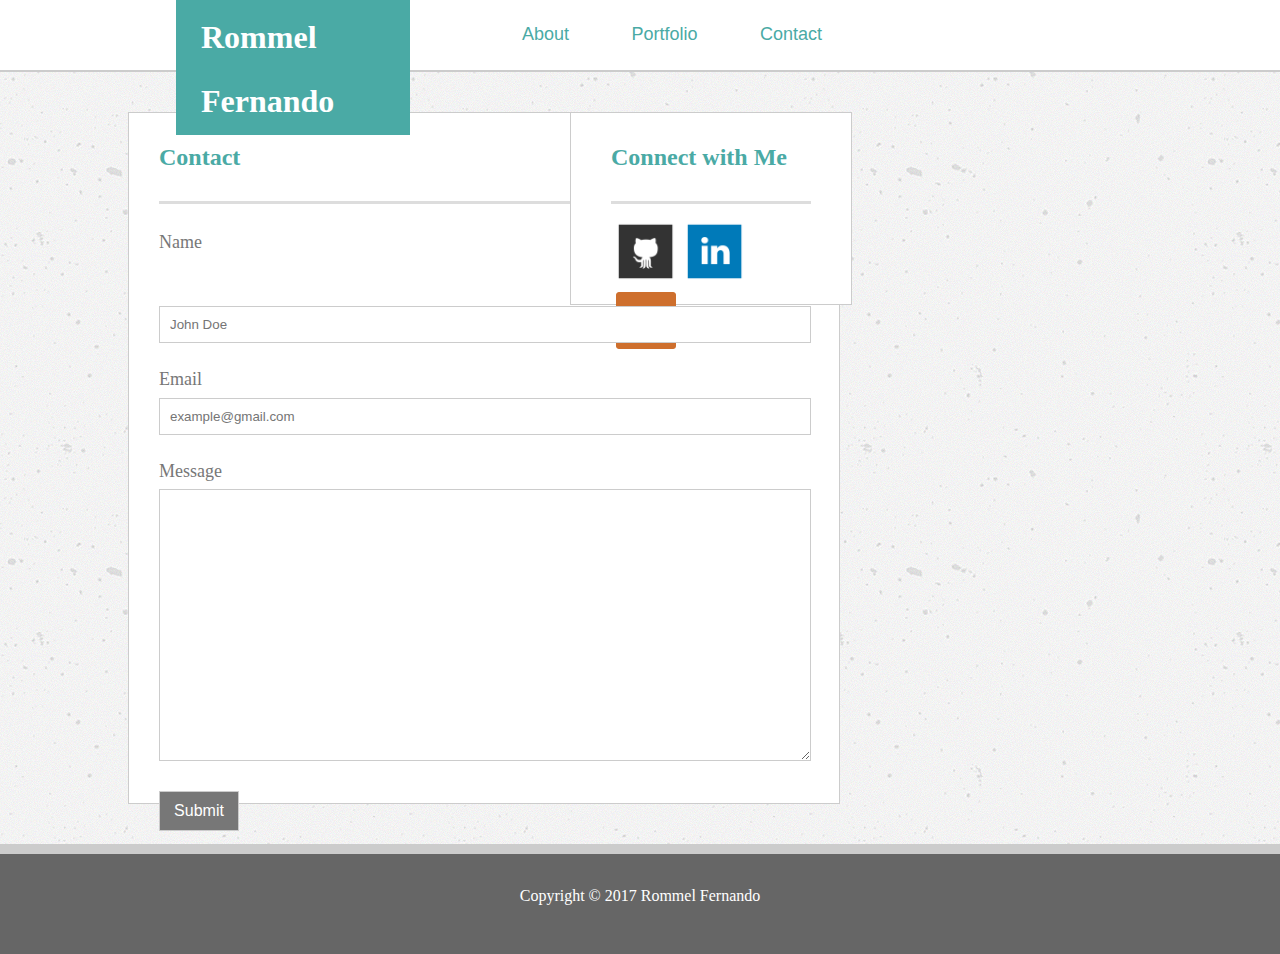
==== contact.html @ c7f50bca "portfolio and contact html files complete" ====
<!DOCTYPE html>
<html lang="en-us">
<head>
    <meta charset="UTF-8">
    <title>Basic Portfolio</title>
    <link rel="stylesheet" type="text/css" href="assets/css/style.css">
    <meta name="viewport" content="width=device-width, initial-scale=1.0">
</head>
<body>
        
    <div class="container"></div>    
        <div class="nav">
                <ul>
                    <li><a href="index.html">About</a></li>
                    <li><a href="portfolio.html">Portfolio</a></li>
                    <li><a href="contact.html">Contact</a></li>
                </ul>
        </div>
    
    <div class="header">
        <h1>Rommel Fernando</h1>
    </div>
        
    <div class="container">
        <div class="sidebar">
            <div class="contact">
                    <h2>Connect with Me</h2>
                <div class="line-one">
                    <div class="links">
                        <ul>
                            <li><a href="https://github.com/rjfernando/Basic-Portfolio" target="_blank">
                                <img src="assets/images/github.png" alt="github" width="60" height="60"></a></li>
                            <li><a href="https://www.linkedin.com/in/rommelfernando/" target="_blank">
                                <img src="assets/images/linkedin.png" width="60" height="60"></a></li>
                            <li><a href="https://stackoverflow.com/users/8749631/rome-f" target="_blank">
                                <img src="assets/images/stackoverflow.png" width="60" height="57"></a></li>
                        </ul>
                    </div>
                </div>
            </div>       
        </div>    
    </div>

    <div class="container">
        <div class="contact-form">
                <h2>Contact</h2>
            <div class="line-two"></div>
                <form class="form">
                    <p class="name">
                        <div>
                        <label for="name">Name</label>
                        </div>
                        <input type="text" name="first name" id="name" placeholder="John Doe"/>
                    </p>
                    <p class="email">
                        <div>
                        <label for="email">Email</label>
                        </div>
                        <input type="text" name="email" id="email" placeholder="example@gmail.com"/>
                    </p>
                    <p class="message">
                        <div>
                        <label for="message">Message</label>
                        </div>
                        <textarea name="text"></textarea>
                    </p>
                        <input type="submit" name="submit" value="Submit"/>
                </form>
            </div>       
        </div>
    </div>

<div class="footer">
        <p>Copyright &copy; 2017 Rommel Fernando</p>

</div>
    
</body>
</html>
---- assets/css/style.css ----
body {
    margin: 0;
    padding: 0;
    overflow: hidden;
    line-height: 2;
    font-family: 'Georgia', 'Times New Roman', Times, serif;
    background-image: url("../images/concrete-texture.png")
    
}

.container {
    width: 80%;
    margin: auto;

}

.nav {
    background-color: #ffffff;
    color: #4aaaa5;
    font-family: Arial, Helvetica, sans-serif; 
    float: right;
    padding: 0px;
    list-style: none;
    margin-right: 400px;

}

.nav li {
    font-size: 18px;
    display: inline-block;
    padding: 0px 0px 0px 0px;
    margin-right: 58px;
}

.nav li a {
    text-decoration: none;
    color: #4aaaa5;

}

.header {
    width: 100%;
    height: 70px;
    background: #ffffff;
    color: #777777;
    padding-top: 0px;
    border-bottom: #cccccc 2px solid;

}

h1 {
    position: relative;
    margin: 0;
    margin-right: 68%;
    margin-left: 176px;
    padding-right: 10px;
    padding-bottom: 2px;
    padding-top: 5px;
    padding-left: 25px;
    background-color: #4aaaa5;
    color: #ffffff

}


.aboutme {
    margin-top: 40px;
    margin-right: 320px  ;
    margin-left: 10px;
    padding-left: 20px;
    padding-right: 20px;
    width: 650px;
    height: 700px;
    background: #ffffff;
    border: 1px solid;
    border-color: #dddddd;       

}

.line-two {
    width: 650px;
    height: 3px;
    background: #dddddd;
    margin-bottom: 20px;

}

.img {
    float: left;
    padding: 2px;
    margin-right: 15px;
    margin-bottom: 10px;
}

.mybio {
    font-family: 'Arial', 'Helvetica Neue', Helvetica, sans-serif;
    color: #777777;
    
}


.contact {
    float: right;
    background: #ffffff;
    border: 1px solid;
    border-color: #cccccc;
    width: 270;
    margin-top: 40px;
    margin-left: 0px;
    margin-right: 300px;
    padding-top: 0px;
    padding-left: 40px;
    padding-right: 40px;
    padding-bottom: 70px;
    clear: left;
    
    
}

.line-one {
    width: 200px;
    height: 3px;
    background: #dddddd;
    margin-bottom: 30px;
    margin-top: 0;
}

h2 {
    color: #4aaaa5;
}

.links {
    margin-bottom: 20px;
    padding-top: 20px;
}

.links ul {
    margin: 0;
    padding: 0;
    list-style: none;
}

.links li {
    text-align: center;
    display: inline;
    padding: 5px 0px 5px 5px;
}

.footer {
    background-color: #666666;
    text-align: center;
    color: white;
    width: 100%;
    height: 80px;
    border-top: 10px solid;
    border-color: #cccccc;
    margin-top: 30px;
    padding-bottom: 10px;
    padding-top: 10px;
    clear: both;
}

a:focus {
    background-color: lightgrey;
    color: #ffffff;
    

}

.main-section {
    width: 650px;
    background: #ffffff;
    border: 1px solid;
    border-color: #cccccc;
    margin-top: 40px;
    margin-bottom: 10px;
    height: 710px;
    padding-left: 30px;
    padding-right: 30px;
    padding-bottom: 10px

   
}

.box-one {
    margin: 0 auto;
    padding: 30px 30px 10px 10px;
    float: left;
    

}

.box-two {
    margin: 0 auto;
    padding: 30px 0px 10px 20px;
    float: left;

}

.box-three {
    margin: 0 auto;
    padding: 10px 30px 10px 10px;
    float: left;

}

.box-four {
    margin: 0 auto;
    padding: 10px 0px 10px 20px;
    float: left;
}

.box-five {
    margin: 0 auto;
    padding: 10px 30px 10px 10px;
    float: left;
}

.text-wrap {
    width: 100%;
    position: relative;
    margin-top: -30%;
    background: #4aaaa5;
    
}

.text-wrap h3 {
    text-align: center;
    color: #ffffff;
    padding: 5px;
}

.contact-form {
    width: 650px;
    background: #ffffff;
    border: 1px solid;
    border-color: #cccccc;
    margin-top: 40px;
    margin-bottom: 40px;
    height: 660px;
    padding-left: 30px;
    padding-right: 30px;
    padding-bottom: 30px
    
      
}

.form {
    color: #777777; 
    font-size: 18px;
    padding-right: 20px;
}

input, textarea {
    padding: 10px;
    border: 1px solid #cccccc;
    width: 100%;
    color: #777777;

} 

textarea {
    width: 630px;
    height: 250px;

}

input[type="submit"] {
    width: 80px;
    padding: 10px 5px 10px 5px;
    background: #777777;
    color: white;
    font-size: 16px;
    font-family: Arial, Helvetica, sans-serif

    
   
}

.footer-three {
    background-color: #666666;
    text-align: center;
    color: white;
    width: 100%;
    height: 80px;
    border-top: 10px solid;
    border-color: #cccccc;
    margin-top: 30px;

}
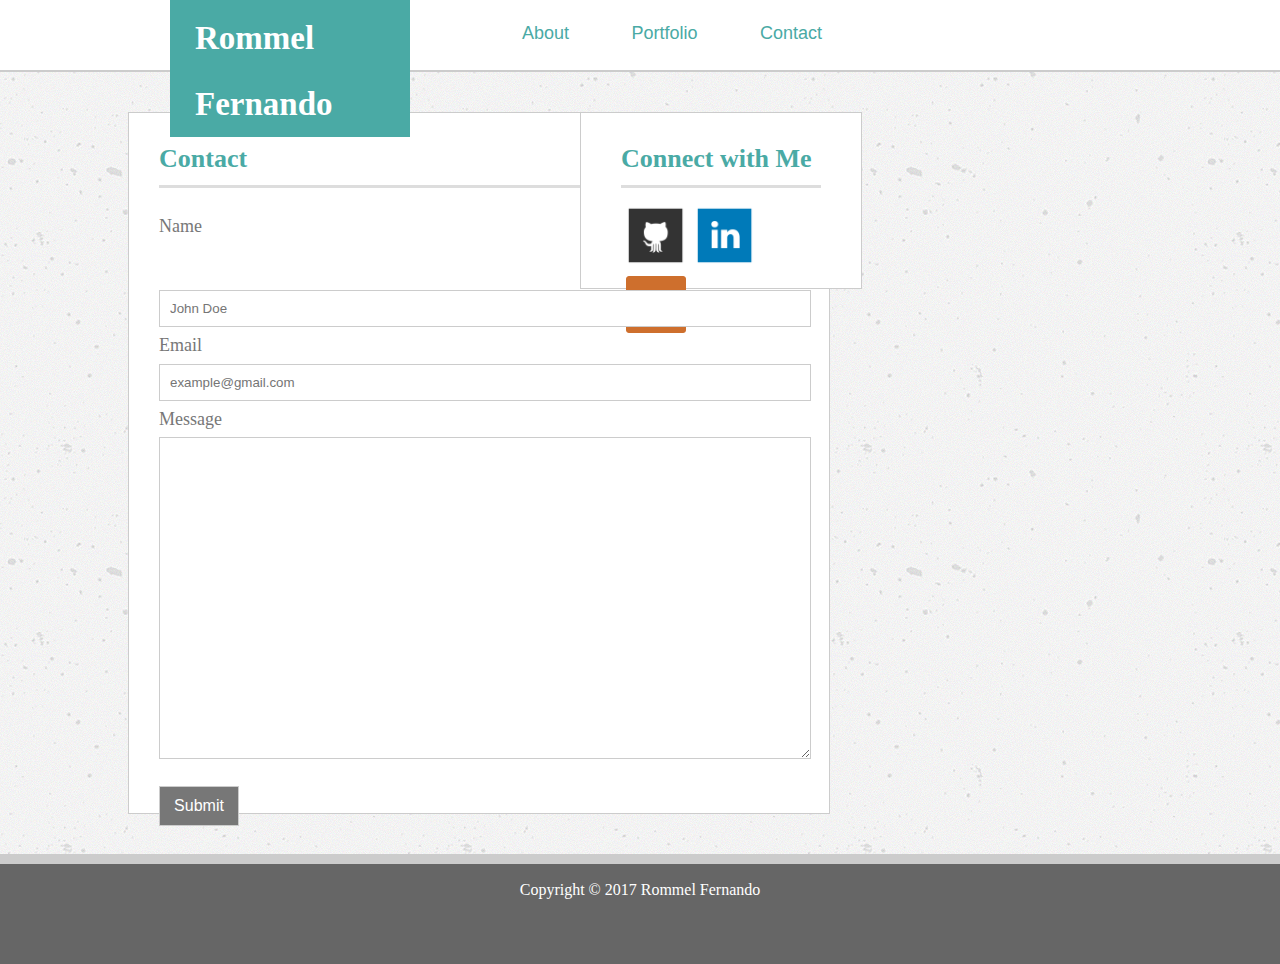
==== commit 562fb792: "added reset file with adjustments" ====
--- a/contact.html
+++ b/contact.html
@@ -3,11 +3,12 @@
 <head>
     <meta charset="UTF-8">
     <title>Basic Portfolio</title>
+    <link rel="stylesheet" type="text/css" href="assets/css/reset.css">
     <link rel="stylesheet" type="text/css" href="assets/css/style.css">
     <meta name="viewport" content="width=device-width, initial-scale=1.0">
 </head>
 <body>
-        
+                <!--------------Navbar--------------> 
     <div class="container"></div>    
         <div class="nav">
                 <ul>
@@ -20,7 +21,7 @@
     <div class="header">
         <h1>Rommel Fernando</h1>
     </div>
-        
+                <!------------Contact Information---------->      
     <div class="container">
         <div class="sidebar">
             <div class="contact">
@@ -40,7 +41,7 @@
             </div>       
         </div>    
     </div>
-
+                        <!----------------Submit Form---------------->
     <div class="container">
         <div class="contact-form">
                 <h2>Contact</h2>
@@ -69,10 +70,9 @@
             </div>       
         </div>
     </div>
-
+                    <!-----------------Footer---------------->
 <div class="footer">
         <p>Copyright &copy; 2017 Rommel Fernando</p>
-
 </div>
     
 </body>
--- a/assets/css/style.css
+++ b/assets/css/style.css
@@ -2,11 +2,10 @@
 body {
     margin: 0;
     padding: 0;
-    overflow: hidden;
     line-height: 2;
     font-family: 'Georgia', 'Times New Roman', Times, serif;
     background-image: url("../images/concrete-texture.png")
-    
+
 }
 
 .container {
@@ -20,7 +19,7 @@
     color: #4aaaa5;
     font-family: Arial, Helvetica, sans-serif; 
     float: right;
-    padding: 0px;
+    padding-top: 15px;
     list-style: none;
     margin-right: 400px;
 
@@ -53,11 +52,12 @@
     position: relative;
     margin: 0;
     margin-right: 68%;
-    margin-left: 176px;
+    margin-left: 170px;
     padding-right: 10px;
-    padding-bottom: 2px;
     padding-top: 5px;
     padding-left: 25px;
+    font-size: 33px;
+    font-weight: bold;
     background-color: #4aaaa5;
     color: #ffffff
 
@@ -65,13 +65,13 @@
 
 
 .aboutme {
-    margin-top: 40px;
-    margin-right: 320px  ;
-    margin-left: 10px;
+    width: 650px;
+    height: 700px;
+    margin-top: 40px;
+    margin-right: 300px  ;
+    padding-top: 20px;
     padding-left: 20px;
-    padding-right: 20px;
-    width: 650px;
-    height: 700px;
+    padding-right: 30px;
     background: #ffffff;
     border: 1px solid;
     border-color: #dddddd;       
@@ -108,8 +108,8 @@
     width: 270;
     margin-top: 40px;
     margin-left: 0px;
-    margin-right: 300px;
-    padding-top: 0px;
+    margin-right: 290px;
+    padding-top: 20px;
     padding-left: 40px;
     padding-right: 40px;
     padding-bottom: 70px;
@@ -127,6 +127,8 @@
 }
 
 h2 {
+    font-size: 26px;
+    font-weight: bold;
     color: #4aaaa5;
 }
 
@@ -170,14 +172,15 @@
 
 .main-section {
     width: 650px;
+    height: 690px;
     background: #ffffff;
     border: 1px solid;
     border-color: #cccccc;
     margin-top: 40px;
     margin-bottom: 10px;
-    height: 710px;
+    padding-top: 20px;
     padding-left: 30px;
-    padding-right: 30px;
+    padding-right: 20px;
     padding-bottom: 10px
 
    
@@ -185,35 +188,33 @@
 
 .box-one {
     margin: 0 auto;
-    padding: 30px 30px 10px 10px;
-    float: left;
-    
-
+    padding: 30px 30px 30px 10px;
+    float: left;
 }
 
 .box-two {
     margin: 0 auto;
+    padding: 30px 0px 30px 20px;
+    float: left;
+
+}
+
+.box-three {
+    margin: 0 auto;
+    padding: 30px 30px 30px 10px;
+    float: left;
+
+}
+
+.box-four {
+    margin: 0 auto;
     padding: 30px 0px 10px 20px;
     float: left;
-
-}
-
-.box-three {
-    margin: 0 auto;
-    padding: 10px 30px 10px 10px;
-    float: left;
-
-}
-
-.box-four {
-    margin: 0 auto;
-    padding: 10px 0px 10px 20px;
-    float: left;
 }
 
 .box-five {
     margin: 0 auto;
-    padding: 10px 30px 10px 10px;
+    padding: 30px 30px 80px 10px;
     float: left;
 }
 
@@ -239,9 +240,10 @@
     margin-top: 40px;
     margin-bottom: 40px;
     height: 660px;
+    padding-top: 20px;
     padding-left: 30px;
-    padding-right: 30px;
-    padding-bottom: 30px
+    padding-right: 20px;
+    padding-bottom: 20px
     
       
 }
@@ -262,20 +264,18 @@
 
 textarea {
     width: 630px;
-    height: 250px;
+    height: 300px;
 
 }
 
 input[type="submit"] {
     width: 80px;
     padding: 10px 5px 10px 5px;
+    margin-top: 15px;
     background: #777777;
     color: white;
     font-size: 16px;
-    font-family: Arial, Helvetica, sans-serif
-
-    
-   
+    font-family: Arial, Helvetica, sans-serif;  
 }
 
 .footer-three {
